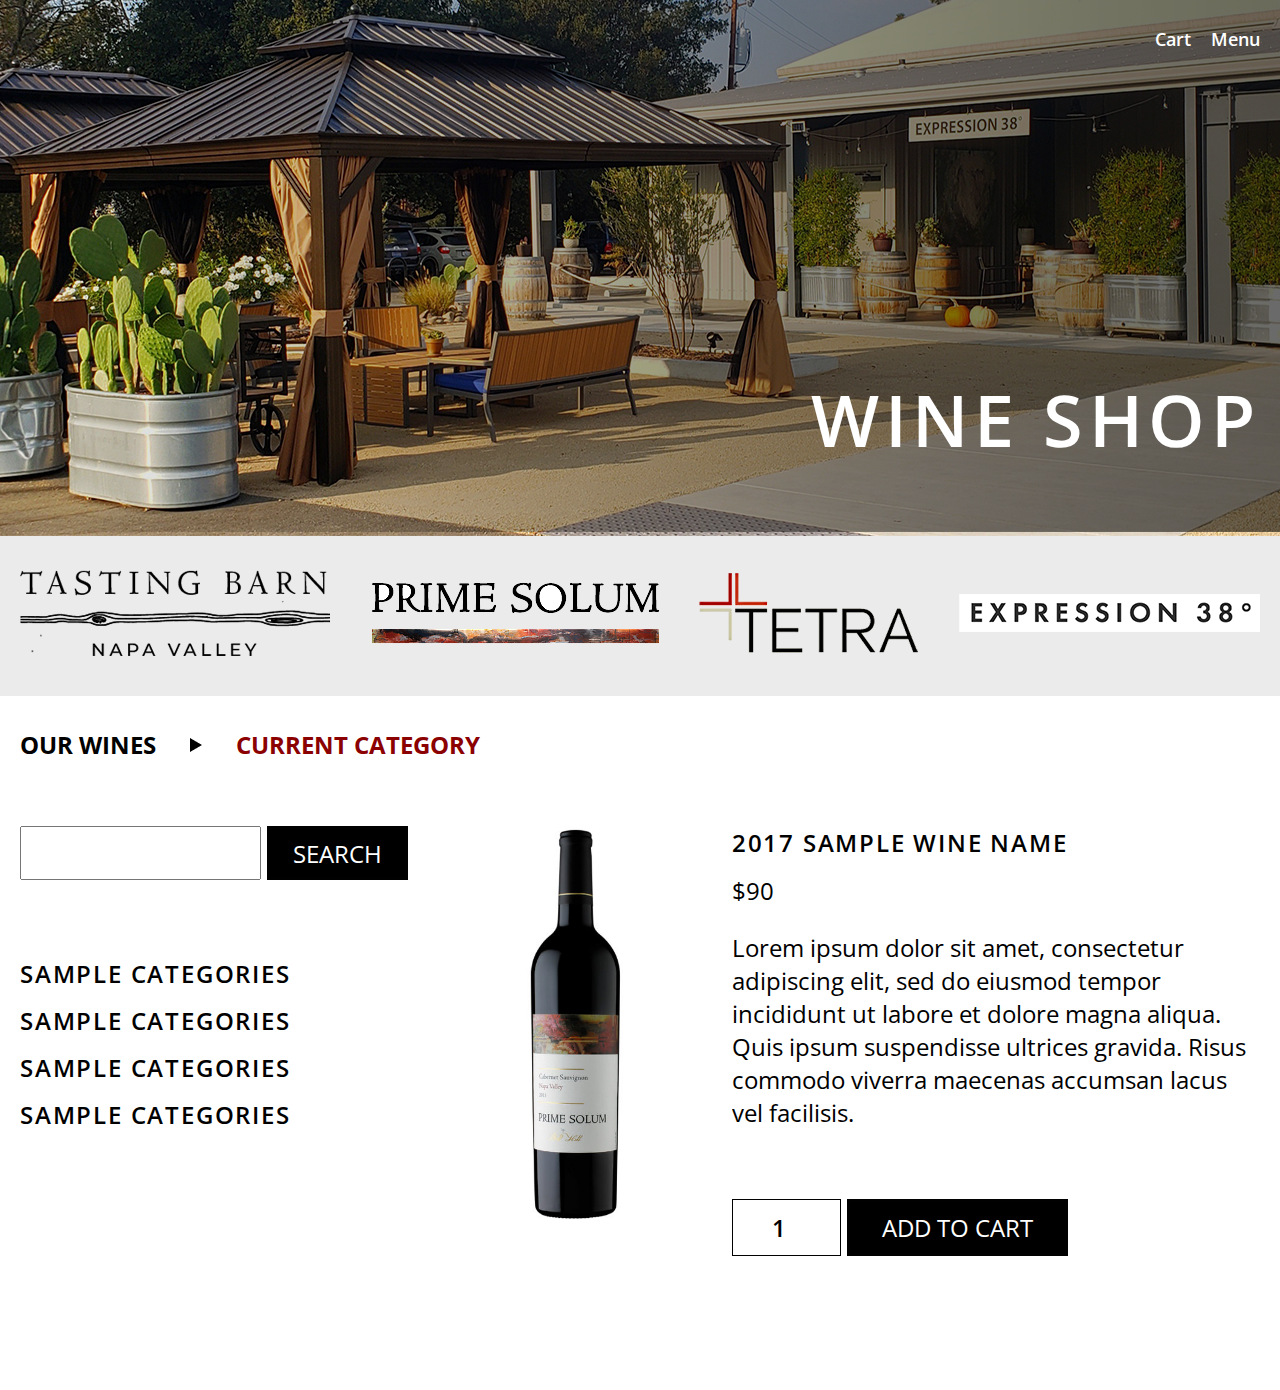
==== product.html @ 237402d1 "Add files via upload" ====
<!DOCTYPE html>
<html lang="en">
<head>
    <meta charset="UTF-8">
    <meta name="viewport" content="width=device-width, initial-scale=1.0">
    <link rel="stylesheet" href="css/normalize.css">
    <link rel="stylesheet" href="css/style.css">
    <link rel="preconnect" href="https://fonts.gstatic.com">
    <link href="https://fonts.googleapis.com/css2?family=Open+Sans:wght@400;600;700&display=swap" rel="stylesheet">
    <title>Wine Shop</title>
</head>
<body>
<div class="wrapper">
    <header class="header">
        <div class="container">
            <div class="header-wrapper">
                <nav id="header-nav">
                    <ul class="header-nav_menu">
                        <li class="header-nav_item">
                            <a class="header-nav_link" href="#!">Cart</a>
                            <div><img src="img/shopping-cart.svg" alt=""></div>
                        </li>
                        <li class="header-nav_item">
                            <a class="header-nav_link" href="#!">Menu</a>
                            <div><img src="img/burger.svg" alt=""></div>
                            <ul class="header-dropdown">
                                <li class="header-dropdown_item"><a class="header-dropdown_link" href="index.html">Storefront</a></li>
                                <li class="header-dropdown_item">Wines:</li>
                                <li class="header-dropdown_item"><a class="header-dropdown_link" href="#!">Prime Solum</a></li>
                                <li class="header-dropdown_item"><a class="header-dropdown_link" href="#!">Tasting Barn</a></li>
                                <li class="header-dropdown_item"><a class="header-dropdown_link" href="#!">Tetra</a></li>
                                <li class="header-dropdown_item"><a class="header-dropdown_link" href="#!">Expression 38°</a></li>
                                <li class="header-dropdown_item">Return to:</li>
                                <li class="header-dropdown_item"><a class="header-dropdown_link" href="https://primesolum.com">Prime Solum</a></li>
                                <li class="header-dropdown_item"><a class="header-dropdown_link" href="https://tastingbarnnapa.com">Tasting Barn</a></li>
                                <li class="header-dropdown_item"><a class="header-dropdown_link" href="https://tetrawines.com">Tetra</a></li>
                                <li class="header-dropdown_item"><a class="header-dropdown_link" href="https://expressionwine.com">Expression 38°</a></li>
                            </ul>
                        </li>
                    </ul>
                </nav>
            </div>
        </div>
    </header>
    <main>
        <div class="masthead">
            <div class="container">
                <h1 class="masthead-title">Wine shop</h1>
            </div>
        </div>
        <div class="category-navigation">
            <div class="container">
                <div class="category-navigation_wrapper">
                    <a href="#!"><img class="category-img-1" src="img/category-1.png" alt="Tasting Barn"></a>
                    <a href="#!"><img class="category-img-2" src="img/category-2.png" alt="Prime Solum"></a>
                    <a href="#!"><img class="category-img-3" src="img/category-3.png" alt="Tetra"></a>
                    <a href="#!"><img class="category-img-4" src="img/category-4.png" alt="Expression 38"></a>
                </div>
                <div class="category-navigation_mobile">
                    <div class="wine-menu">Wine Menu</div>
                    <div class="wine-menu_dropdown">
                        <div class="search">
                            <form class="search-form" action="#!" method="GET">
                                <input class="search-field" type="text" name="search-value">
                                <input class="search-btn btn-black" type="submit" value="search">
                            </form>
                        </div>
                        <nav>
                            <ul class="categories">
                                <li class="categories_item">
                                    <a class="categories_link" href="#!">Sample categories</a>
                                </li>
                                <li class="categories_item">
                                    <a class="categories_link" href="#!">Sample categories</a>
                                </li>
                                <li class="categories_item">
                                    <a class="categories_link" href="#!">Sample categories</a>
                                </li>
                                <li class="categories_item">
                                    <a class="categories_link" href="#!">Sample categories</a>
                                </li>
                            </ul>
                        </nav>
                    </div>
                </div>
            </div>
        </div>
        <div class="product">
            <div class="bread-crumbs_mobile">
                <a class="bread-crumbs_link" href="index.html">our wines</a>
                <img src="img/arrow-icon-2.png" alt="">
                <a class="bread-crumbs_link current" href="#!">current category</a>
            </div>
            <div class="container">
                <div class="products-wrapper">
                    <aside class="sidebar">
                        <div class="bread-crumbs">
                            <a class="bread-crumbs_link" href="index.html">our wines</a>
                            <img src="img/arrow-icon-2.png" alt="">
                            <a class="bread-crumbs_link current" href="#!">current category</a>
                        </div>
                        <div class="search">
                            <form class="search-form" action="#!" method="GET">
                                <input class="search-field" type="text" name="search-value">
                                <input class="search-btn btn-black" type="submit" value="search">
                            </form>
                        </div>
                        <nav>
                            <ul class="categories">
                                <li class="categories_item">
                                    <a class="categories_link" href="#!">Sample categories</a>
                                </li>
                                <li class="categories_item">
                                    <a class="categories_link" href="#!">Sample categories</a>
                                </li>
                                <li class="categories_item">
                                    <a class="categories_link" href="#!">Sample categories</a>
                                </li>
                                <li class="categories_item">
                                    <a class="categories_link" href="#!">Sample categories</a>
                                </li>
                            </ul>
                        </nav>
                    </aside>
                    <div class="product-card">
                        <div class="product-card_current">
                            <div class="product-img">
                                <img src="img/product-img-1.png" alt="Product image">
                            </div>
                            <div class="product-wrapper">
                                <div class="product-name current-name">2017 Sample wine name</div>
                                <div class="product-price current-price">$90</div>
                                <div class="product-description">Lorem ipsum dolor sit amet, consectetur adipiscing
                                    elit,
                                    sed do eiusmod tempor incididunt ut labore et dolore magna aliqua. Quis ipsum
                                    suspendisse ultrices gravida. Risus commodo viverra maecenas accumsan lacus vel
                                    facilisis.
                                </div>
                                <div class="product-amount current-amount">
                                    <input type="number" value="1" min="1" max="99" name="product-amount">
                                    <input class="add-to-cart-btn btn-black" type="button" value="add to cart">
                                </div>
                            </div>
                        </div>
                    </div>
                </div>
            </div>
        </div>
    </main>
    <footer class="footer">
    </footer>
</div>
<script src="js/main.js"></script>
</body>
</html>
---- css/style.css ----
html {
    box-sizing: border-box;
}

*, *::before, *::after {
    box-sizing: inherit;
}

h1, h2, h3, h4, h5, h6 {
    margin: 0;
}

body {
    font-family: 'Open Sans', sans-serif;
    font-size: 24px;
    font-weight: 600;
    font-style: normal;
    line-height: normal;
    letter-spacing: normal;
    color: #000;
}

img {
    max-width: 100%;
    height: auto;
}

.wrapper {
    max-width: 1920px;
    margin: 0 auto;
    overflow: hidden;
}

.container {
    max-width: 1710px;
    margin: 0 auto;
    padding: 0 20px;
}

/*Main page styles*/

.header {
    position: absolute;
    width: 100%;
    top: 0;
    left: 0;
    padding-top: 20px;
}

.header-wrapper {
    display: flex;
    justify-content: flex-end;
}

.header-nav_menu {
    margin: 0;
    padding: 0;
    list-style: none;
    display: flex;
}

.header-nav_link {
    font-size: 18px;
    color: #fff;
    text-decoration: none;
}

.header-nav_item:first-child {
    margin-right: 20px;
}

.header-nav_item div {
    width: 35px;
}

.header-dropdown {
    display: none;
}

.masthead {
    width: 100%;
    height: 536px;
    background: url(../img/intro.png) center no-repeat;
    background-size: cover;
    padding-top: 370px;
}

.masthead-title {
    font-family: 'Open Sans', sans-serif;
    font-size: 72px;
    font-weight: 600;
    font-style: normal;
    line-height: normal;
    letter-spacing: 5.4px;
    text-align: right;
    text-transform: uppercase;
    color: #fff;
}

.category-navigation {
    width: 100%;
    height: 160px;
    background-color: #ebebeb;
    padding-top: 34px;
}

.category-navigation_wrapper {
    width: 100%;
    height: 100%;
    display: flex;
    justify-content: space-between;
    align-items: center;
}

.category-img-1 {
    height: 86px;
}

.category-img-2 {
    height: 62px;
}

.category-img-3 {
    height: 80px;
}

.category-img-4 {
    height: 38px;
}

.category-navigation_mobile {
    display: none;
}

.products {
    width: 100%;
    padding-top: 70px;
    padding-bottom: 100px;
}

.products-wrapper {
    width: 100%;
    display: flex;
}

.sidebar {
    width: 400px;
    flex-shrink: 0;
}

.categories {
    margin: 0;
    padding: 0;
    list-style: none;
}

.categories_item {
    padding: 7px 0;
}

.categories_link {
    font-family: 'Open Sans', sans-serif;
    font-size: 24px;
    font-weight: 600;
    font-style: normal;
    line-height: normal;
    letter-spacing: 1.8px;
    text-transform: uppercase;
    color: #000;
    text-decoration: none;
}

.categories_link:hover {
    opacity: .7;
}

.search {
    margin-bottom: 70px;
}

.search-field {
    width: 241px;
    height: 54px;
}

.btn-black {
    font-family: 'Open Sans', sans-serif;
    font-size: 24px;
    font-weight: 400;
    font-style: normal;
    line-height: normal;
    letter-spacing: normal;
    text-transform: uppercase;
    color: #fff;
    background-color: #000;
    border: 3px solid #010101;
    cursor: pointer;
}

.search-btn {
    width: 141px;
    height: 54px;
}

.product-cards {
    display: grid;
    grid-template-columns: repeat(3, minmax(0, 1fr));
    grid-row-gap: 50px;
}

.product-img {
    margin-bottom: 64px;
    position: relative;
}

.product-img_wrapper {
    position: absolute;
    width: 100%;
    height: 100%;
    top: 0;
    left: 0;
    background-color: #000;
    opacity: 0.58;
    display: none;
    flex-direction: column;
    align-items: center;
    justify-content: center;
}

.product-img_link {
    position: absolute;
    top: 45%;
    left: 50%;
    transform: translateX(-50%);
    width: 232px;
    height: 63px;
    border: 3px solid #fff;
    background-color: #fff;
    display: none;
    flex-direction: column;
    justify-content: center;
    align-items: center;
}

.product-img_link a {
    font-family: 'Open Sans', sans-serif;
    font-size: 24px;
    font-weight: 600;
    font-style: normal;
    line-height: normal;
    letter-spacing: normal;
    text-transform: uppercase;
    text-decoration: none;
    color: #000;
}

.product-img:hover .product-img_wrapper,
.product-img:hover .product-img_link {
    display: flex;
}

.product-name {
    text-align: center;
    margin-bottom: 15px;
}

.product-price {
    font-size: 30px;
    font-weight: 400;
    text-align: center;
    margin-bottom: 24px;
}

.product-name_link {
    font-family: 'Open Sans', sans-serif;
    font-size: 24px;
    font-weight: 600;
    font-style: normal;
    line-height: normal;
    letter-spacing: 1.8px;
    text-transform: uppercase;
    color: #000;
    text-decoration: none;
}

.product-name_link:hover {
    opacity: .7;
}

.product-amount {
    text-align: center;
}

.product-amount input:first-child {
    width: 109px;
    height: 57px;
    font-family: 'Open Sans', sans-serif;
    font-size: 24px;
    font-weight: 600;
    font-style: normal;
    line-height: normal;
    letter-spacing: normal;
    text-align: center;
    color: #000;
    border: 1px solid #010101;
}

.add-to-cart-btn {
    width: 221px;
    height: 57px;
}


/*Media queries*/

@media screen and (max-width: 1520px) {

    .product-cards {
        grid-template-columns: repeat(2, minmax(0, 1fr));
    }

}

@media screen and (max-width: 1160px) {

    .product-cards {
        grid-template-columns: repeat(1, minmax(0, 1fr));
    }

}

@media screen and (max-width: 980px) {

    input::-webkit-inner-spin-button {
        appearance: none;
    }

    .masthead-title {
        font-size: 7vw;
    }

    .products-wrapper {
        flex-direction: column;
    }

    .product-img {
        text-align: center;
    }

    .category-navigation {
        padding-top: 49px;
        position: relative;
    }

    .category-navigation_wrapper {
        display: none;
    }

    .sidebar {
        display: none;
    }

    .category-navigation_mobile {
        display: block;
    }

    .wine-menu_dropdown {
        background-color: #ebebeb;
        position: absolute;
        width: 100%;
        height: 0;
        top: 120px;
        left: 0;
        z-index: 500;
        padding-bottom: 49px;
        opacity: 0;
        visibility: hidden;
        transition: all .3s linear;
    }

    .wine-menu_dropdown.active {
        height: 311px;
        opacity: 1;
        visibility: visible;
    }

    .wine-menu {
        width: 250px;
        font-family: 'Open Sans', sans-serif;
        font-size: 36px;
        font-weight: 600;
        font-style: normal;
        line-height: normal;
        letter-spacing: normal;
        text-align: left;
        color: #000;
        text-transform: uppercase;
        cursor: pointer;
        margin: 0 auto;
        background: url(../img/arrow-icon.png) center right no-repeat;
    }

    .search {
        text-align: center;
        margin-bottom: 20px;
    }

    .categories {
        text-align: center;
    }

}

@media screen and (max-width: 480px) {

    .wine-menu {
        width: 215px;
        font-size: 30px;
    }

    .search-form {
        max-width: 330px;
        margin: 0 auto;
        display: flex;
        justify-content: space-between;
    }

    .search-field {
        width: 200px;
        height: 40px;
    }

    .search-btn {
        width: 120px;
        height: 40px;
        font-size: 19px;
    }

    .categories_link {
        font-size: 20px;
    }

    .product-name_link {
        font-size: 20px;
    }

    .product-price {
        font-size: 24px;
    }

    .product-amount {
        max-width: 260px;
        margin: 0 auto;
        display: flex;
        justify-content: space-between;
    }

    .product-amount input:first-child {
        width: 70px;
        height: 40px;
        font-size: 20px;
    }

    .add-to-cart-btn {
        width: 180px;
        height: 40px;
        font-size: 19px;
    }

}


/*Category page styles*/

.product {
    width: 100%;
    padding-top: 130px;
    padding-bottom: 100px;
    position: relative;
}

.sidebar {
    position: relative;
}

.bread-crumbs_mobile {
    display: none;
}

.bread-crumbs {
    position: absolute;
    width: 115%;
    top: -98px;
    left: 0;
    display: flex;
    justify-content: space-between;
    align-items: center;
}

.bread-crumbs img {
    height: 14px;
}

.bread-crumbs_link {
    font-family: 'Open Sans', sans-serif;
    font-size: 24px;
    font-weight: 700;
    font-style: normal;
    line-height: normal;
    letter-spacing: normal;
    color: #000;
    text-transform: uppercase;
    text-decoration: none;
}

.bread-crumbs_link.current {
    color: darkred;
}

.product-card_current {
    display: flex;
}

.product-wrapper {
    max-width: 646px;
    flex-shrink: 2;
}

.current-name {
    font-family: 'Open Sans', sans-serif;
    font-size: 24px;
    font-weight: 600;
    font-style: normal;
    line-height: normal;
    letter-spacing: 1.8px;
    text-transform: uppercase;
    color: #000;
    text-align: left;
}

.current-price {
    text-align: left;
    font-size: 24px;
}

.product-description {
    font-weight: 400;
    margin-bottom: 70px;
}

.current-amount {
    text-align: left;
}

/*Media queries*/

@media screen and (max-width: 980px) {

    .bread-crumbs_mobile {
        display: flex;
        position: absolute;
        width: 460px;
        top: 40px;
        left: 40px;
        justify-content: space-between;
        align-items: center;
    }

    .product-card_current {
        flex-direction: column;
    }

    .product-wrapper {
        max-width: 100%;
        padding: 0 25px;
    }

    .current-amount {
        justify-content: flex-start;
        max-width: 100%;
    }

    .current-amount input:first-child {
        margin-right: 10px;
    }

}

@media screen and (max-width: 540px) {
    .bread-crumbs_mobile {
        width: 430px;
    }
}

@media screen and (max-width: 480px) {

    .bread-crumbs_mobile {
        width: 340px;
        left: 20px;
    }

    .bread-crumbs_link {
        font-size: 18px;
    }
}
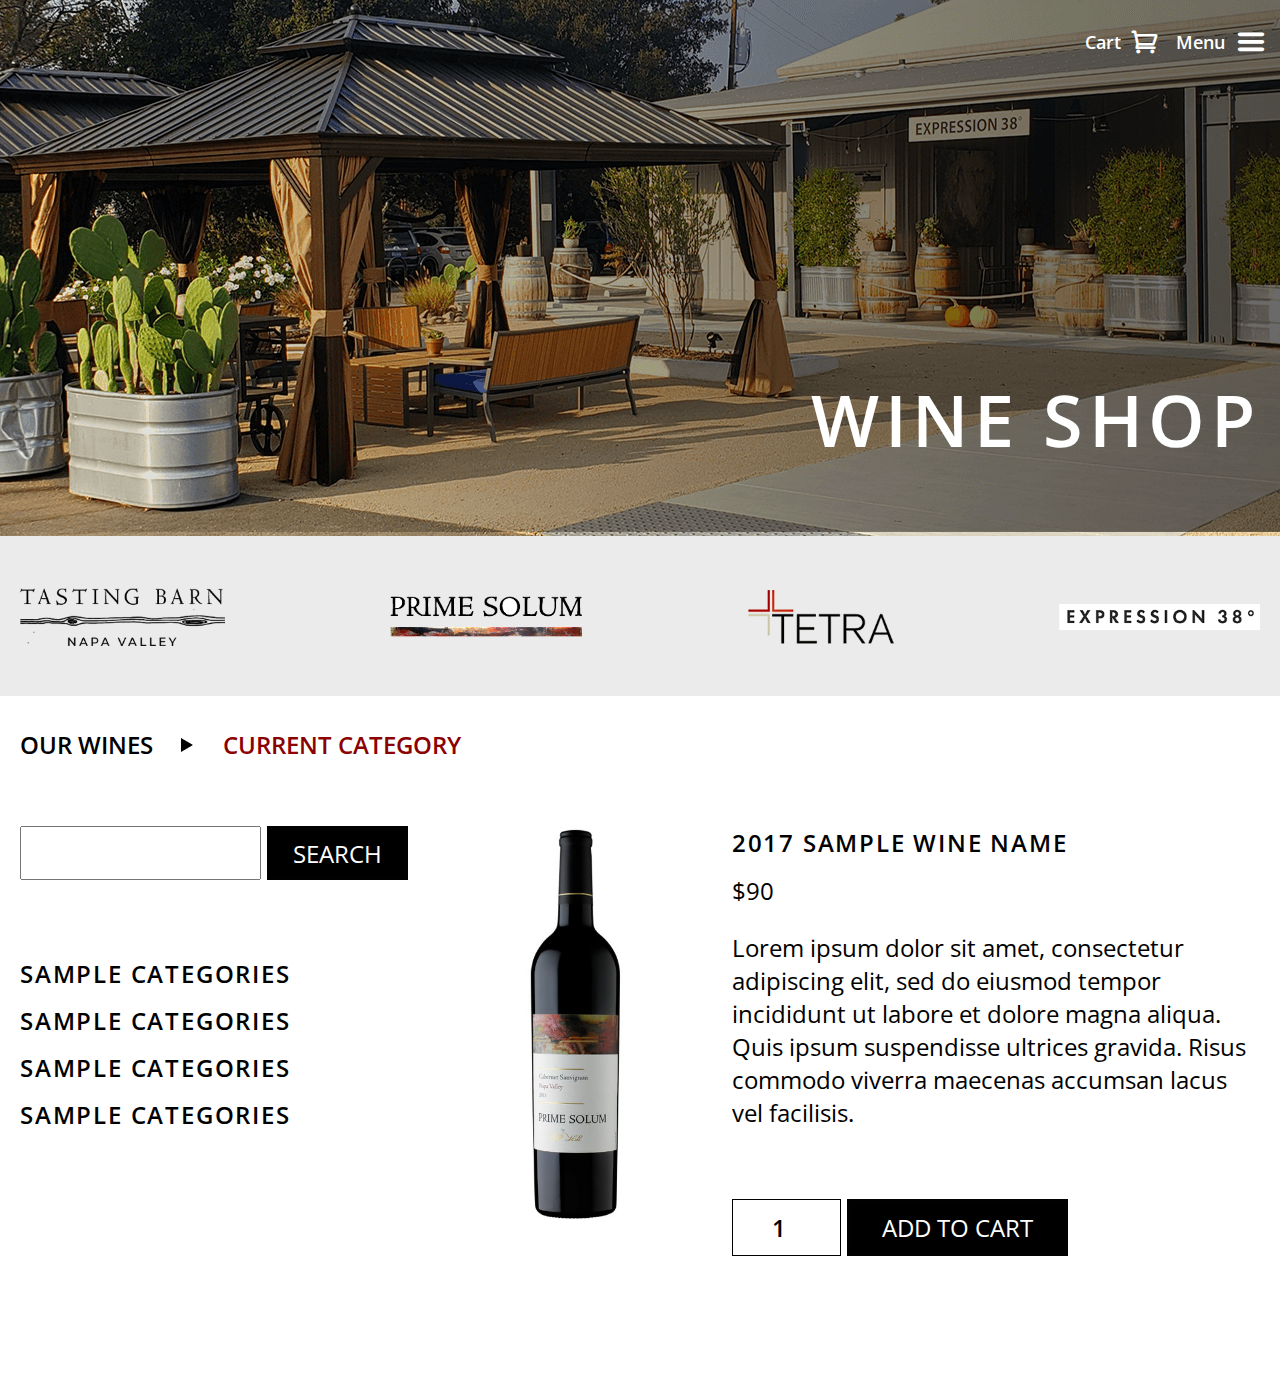
==== commit c1589c20: "Add files via upload" ====
--- a/product.html
+++ b/product.html
@@ -18,11 +18,11 @@
                     <ul class="header-nav_menu">
                         <li class="header-nav_item">
                             <a class="header-nav_link" href="#!">Cart</a>
-                            <div><img src="img/shopping-cart.svg" alt=""></div>
+                            <div class="shopping-cart"></div>
                         </li>
                         <li class="header-nav_item">
                             <a class="header-nav_link" href="#!">Menu</a>
-                            <div><img src="img/burger.svg" alt=""></div>
+                            <div class="burger-menu"></div>
                             <ul class="header-dropdown">
                                 <li class="header-dropdown_item"><a class="header-dropdown_link" href="index.html">Storefront</a></li>
                                 <li class="header-dropdown_item">Wines:</li>
@@ -86,19 +86,29 @@
             </div>
         </div>
         <div class="product">
-            <div class="bread-crumbs_mobile">
-                <a class="bread-crumbs_link" href="index.html">our wines</a>
-                <img src="img/arrow-icon-2.png" alt="">
-                <a class="bread-crumbs_link current" href="#!">current category</a>
-            </div>
+            <nav class="breadcrumbs-mobile">
+                <ul class="breadcrumbs-list">
+                    <li>
+                        <a class="breadcrumbs-link" href="index.html">our wines</a>
+                    </li>
+                    <li>
+                        <span class="breadcrumbs-item">current category</span>
+                    </li>
+                </ul>
+            </nav>
             <div class="container">
                 <div class="products-wrapper">
                     <aside class="sidebar">
-                        <div class="bread-crumbs">
-                            <a class="bread-crumbs_link" href="index.html">our wines</a>
-                            <img src="img/arrow-icon-2.png" alt="">
-                            <a class="bread-crumbs_link current" href="#!">current category</a>
-                        </div>
+                        <nav class="breadcrumbs">
+                            <ul class="breadcrumbs-list">
+                                <li>
+                                    <a class="breadcrumbs-link" href="index.html">our wines</a>
+                                </li>
+                                <li>
+                                    <span class="breadcrumbs-item">current category</span>
+                                </li>
+                            </ul>
+                        </nav>
                         <div class="search">
                             <form class="search-form" action="#!" method="GET">
                                 <input class="search-field" type="text" name="search-value">
--- a/css/style.css
+++ b/css/style.css
@@ -9,6 +9,18 @@
 h1, h2, h3, h4, h5, h6 {
     margin: 0;
 }
+
+@font-face {
+    font-family: ETmodules;
+    src: url(../fonts/modules.eot);
+    src: url(../fonts/modules.eot?#iefix) format("embedded-opentype"),
+    url(../fonts/modules.ttf) format("truetype"),
+    url(../fonts/modules.woff) format("woff"),
+    url(../fonts/modules.svg#ETmodules) format("svg");
+    font-weight: 400;
+    font-style: normal
+}
+
 
 body {
     font-family: 'Open Sans', sans-serif;
@@ -44,7 +56,7 @@
     width: 100%;
     top: 0;
     left: 0;
-    padding-top: 20px;
+    padding-top: 30px;
 }
 
 .header-wrapper {
@@ -63,6 +75,50 @@
     font-size: 18px;
     color: #fff;
     text-decoration: none;
+    transition: all .2s linear;
+}
+
+.header-nav_link:hover {
+    opacity: .7;
+}
+
+.shopping-cart,
+.burger-menu {
+    position: relative;
+}
+
+.shopping-cart::after {
+    position: absolute;
+    content: "\e015";
+    font-size: 25px;
+    right: -1px;
+    top: 0;
+    font-family: 'EtModules' !important;
+    transform: initial !important;
+    color: #fff;
+    cursor: pointer;
+}
+
+.burger-menu::after {
+    position: absolute;
+    content: "\61";
+    font-size: 40px;
+    right: -11px;
+    top: -7px;
+    font-family: 'EtModules' !important;
+    transform: initial !important;
+    color: #fff;
+    cursor: pointer;
+}
+
+.header-nav_item {
+    display: flex;
+    position: relative;
+}
+
+.header-nav_item:hover .burger-menu::after,
+.header-nav_item:hover .shopping-cart::after {
+    opacity: .7;
 }
 
 .header-nav_item:first-child {
@@ -74,7 +130,44 @@
 }
 
 .header-dropdown {
-    display: none;
+    padding: 20px 0 25px 35px;
+    list-style: none;
+    position: absolute;
+    width: 200px;
+    top: 30px;
+    left: -100px;
+    background-color: #ebebeb;
+    opacity: 0;
+    visibility: hidden;
+    transition: all .3s linear;
+}
+
+.header-nav_item:last-child:hover .header-dropdown {
+    opacity: 1;
+    visibility: visible;
+}
+
+.header-dropdown_item {
+    font-size: 20px;
+}
+
+.header-dropdown_item:nth-child(2) {
+    margin: 5px 0;
+}
+
+.header-dropdown_item:nth-child(7) {
+    margin: 5px 0;
+}
+
+.header-dropdown_link {
+    font-size: 18px;
+    text-decoration: none;
+    color: #000;
+    transition: all .2s linear;
+}
+
+.header-dropdown_link:hover {
+    opacity: .7;
 }
 
 .masthead {
@@ -113,19 +206,23 @@
 }
 
 .category-img-1 {
-    height: 86px;
+    width: 16vw;
+    height: 4.5vw;
 }
 
 .category-img-2 {
-    height: 62px;
+    width: 15vw;
+    height: 3.2vw;
 }
 
 .category-img-3 {
-    height: 80px;
+    width: 11.4vw;
+    height: 4.2vw;
 }
 
 .category-img-4 {
-    height: 38px;
+    width: 15.7vw;
+    height: 2vw;
 }
 
 .category-navigation_mobile {
@@ -317,6 +414,14 @@
 
     .product-cards {
         grid-template-columns: repeat(2, minmax(0, 1fr));
+    }
+
+}
+
+@media screen and (max-width: 1400px) {
+
+    .category-navigation {
+        padding-top: 52px;
     }
 
 }
@@ -483,28 +588,43 @@
     position: relative;
 }
 
-.bread-crumbs_mobile {
+.breadcrumbs-mobile {
     display: none;
 }
 
-.bread-crumbs {
+.breadcrumbs {
     position: absolute;
-    width: 115%;
     top: -98px;
     left: 0;
+    width: 300%;
+    max-width: 400%;
+}
+
+.breadcrumbs-list {
+    width: 100%;
     display: flex;
-    justify-content: space-between;
     align-items: center;
-}
-
-.bread-crumbs img {
-    height: 14px;
-}
-
-.bread-crumbs_link {
-    font-family: 'Open Sans', sans-serif;
-    font-size: 24px;
-    font-weight: 700;
+    margin: 0;
+    padding: 0;
+    list-style: none;
+}
+
+.breadcrumbs-list li {
+    padding: 0 40px 0 0;
+    margin: 0 30px 0 0;
+    background: url(../img/arrow-icon-2.png) center right no-repeat;
+}
+
+.breadcrumbs-list li:last-child {
+    padding: 0;
+    margin: 0;
+    background: none;
+}
+
+.breadcrumbs-link {
+    font-family: 'Open Sans', sans-serif;
+    font-size: 24px;
+    font-weight: 600;
     font-style: normal;
     line-height: normal;
     letter-spacing: normal;
@@ -513,8 +633,16 @@
     text-decoration: none;
 }
 
-.bread-crumbs_link.current {
+.breadcrumbs-item {
+    font-family: 'Open Sans', sans-serif;
+    font-size: 24px;
+    font-weight: 600;
+    font-style: normal;
+    line-height: normal;
+    letter-spacing: normal;
     color: darkred;
+    text-transform: uppercase;
+    text-decoration: none;
 }
 
 .product-card_current {
@@ -556,14 +684,22 @@
 
 @media screen and (max-width: 980px) {
 
-    .bread-crumbs_mobile {
-        display: flex;
+    .product-img:hover .product-img_wrapper,
+    .product-img:hover .product-img_link {
+        display: none;
+    }
+
+    .breadcrumbs-mobile {
+        display: block;
         position: absolute;
-        width: 460px;
+        width: 100%;
         top: 40px;
         left: 40px;
-        justify-content: space-between;
-        align-items: center;
+        overflow: auto;
+    }
+
+    .breadcrumbs-list {
+        white-space: nowrap;
     }
 
     .product-card_current {
@@ -586,20 +722,8 @@
 
 }
 
-@media screen and (max-width: 540px) {
-    .bread-crumbs_mobile {
-        width: 430px;
-    }
-}
 
 @media screen and (max-width: 480px) {
 
-    .bread-crumbs_mobile {
-        width: 340px;
-        left: 20px;
-    }
-
-    .bread-crumbs_link {
-        font-size: 18px;
-    }
+
 }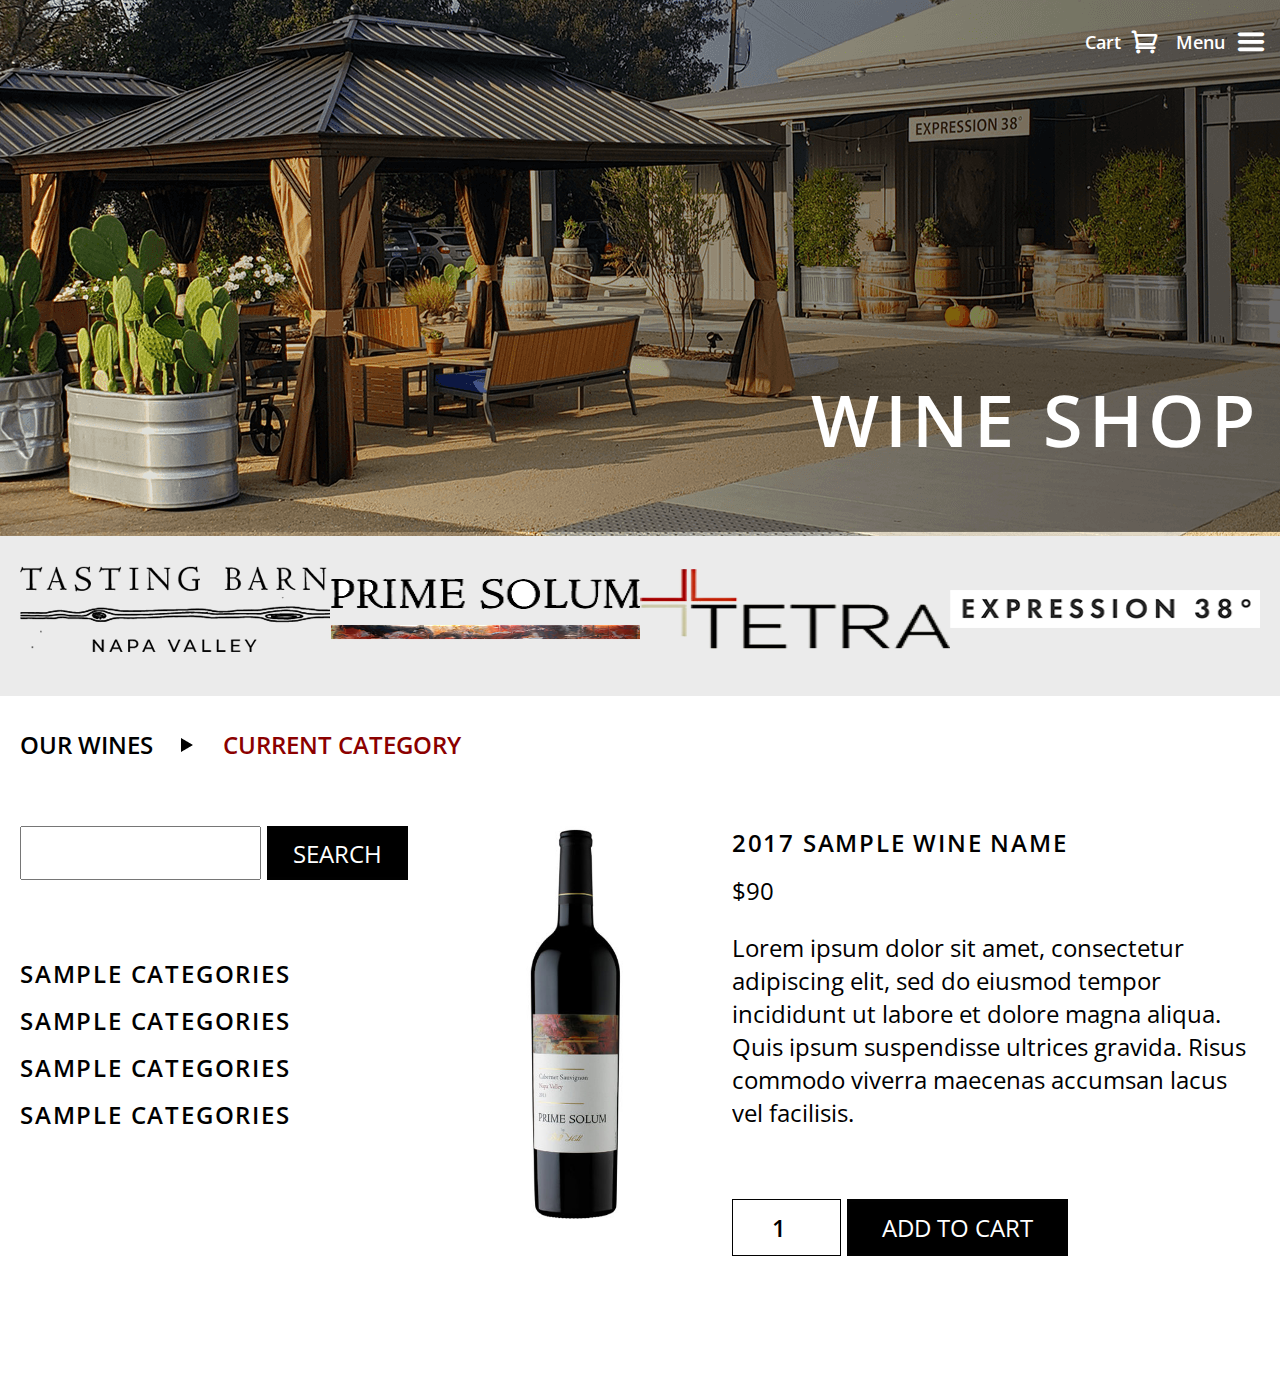
==== commit d01f7566: "Add files via upload" ====
--- a/product.html
+++ b/product.html
@@ -20,7 +20,7 @@
                             <a class="header-nav_link" href="#!">Cart</a>
                             <div class="shopping-cart"></div>
                         </li>
-                        <li class="header-nav_item">
+                        <li class="header-nav_item" id="burger-open">
                             <a class="header-nav_link" href="#!">Menu</a>
                             <div class="burger-menu"></div>
                             <ul class="header-dropdown">
@@ -51,10 +51,10 @@
         <div class="category-navigation">
             <div class="container">
                 <div class="category-navigation_wrapper">
-                    <a href="#!"><img class="category-img-1" src="img/category-1.png" alt="Tasting Barn"></a>
-                    <a href="#!"><img class="category-img-2" src="img/category-2.png" alt="Prime Solum"></a>
-                    <a href="#!"><img class="category-img-3" src="img/category-3.png" alt="Tetra"></a>
-                    <a href="#!"><img class="category-img-4" src="img/category-4.png" alt="Expression 38"></a>
+                    <a class="category-navigation_link" href="#!"><img class="category-img-1 category-img" src="img/category-1.png" alt="Tasting Barn"></a>
+                    <a class="category-navigation_link" href="#!"><img class="category-img-2 category-img" src="img/category-2.png" alt="Prime Solum"></a>
+                    <a class="category-navigation_link" href="#!"><img class="category-img-3 category-img" src="img/category-3.png" alt="Tetra"></a>
+                    <a class="category-navigation_link" href="#!"><img class="category-img-4 category-img" src="img/category-4.png" alt="Expression 38"></a>
                 </div>
                 <div class="category-navigation_mobile">
                     <div class="wine-menu">Wine Menu</div>
--- a/css/style.css
+++ b/css/style.css
@@ -142,9 +142,11 @@
     transition: all .3s linear;
 }
 
-.header-nav_item:last-child:hover .header-dropdown {
-    opacity: 1;
-    visibility: visible;
+@media not all and (pointer: coarse) {
+    #burger-open:hover .header-dropdown {
+        opacity: 1;
+        visibility: visible;
+    }
 }
 
 .header-dropdown_item {
@@ -194,35 +196,40 @@
     width: 100%;
     height: 160px;
     background-color: #ebebeb;
-    padding-top: 34px;
+    padding-top: 30px;
 }
 
 .category-navigation_wrapper {
     width: 100%;
     height: 100%;
     display: flex;
-    justify-content: space-between;
     align-items: center;
 }
 
-.category-img-1 {
-    width: 16vw;
-    height: 4.5vw;
-}
-
-.category-img-2 {
-    width: 15vw;
-    height: 3.2vw;
-}
-
-.category-img-3 {
-    width: 11.4vw;
-    height: 4.2vw;
-}
-
-.category-img-4 {
-    width: 15.7vw;
-    height: 2vw;
+.category-navigation_link {
+    display: inline-flex;
+    width: 25%;
+}
+
+.category-img {
+    width: 100%;
+    height: 100%;
+}
+
+.category-navigation_link:nth-child(1) {
+    height: 86px;
+}
+
+.category-navigation_link:nth-child(2) {
+    height: 62px;
+}
+
+.category-navigation_link:nth-child(3) {
+    height: 80px;
+}
+
+.category-navigation_link:nth-child(4) {
+    height: 38px;
 }
 
 .category-navigation_mobile {
@@ -418,14 +425,6 @@
 
 }
 
-@media screen and (max-width: 1400px) {
-
-    .category-navigation {
-        padding-top: 52px;
-    }
-
-}
-
 @media screen and (max-width: 1160px) {
 
     .product-cards {
@@ -434,7 +433,13 @@
 
 }
 
+
 @media screen and (max-width: 980px) {
+
+    .header-dropdown.active {
+        opacity: 1;
+        visibility: visible;
+    }
 
     input::-webkit-inner-spin-button {
         appearance: none;
@@ -616,7 +621,6 @@
 }
 
 .breadcrumbs-list li:last-child {
-    padding: 0;
     margin: 0;
     background: none;
 }
@@ -702,6 +706,10 @@
         white-space: nowrap;
     }
 
+    .breadcrumbs-list li:last-child {
+        padding-right: 70px;
+    }
+
     .product-card_current {
         flex-direction: column;
     }
@@ -726,4 +734,5 @@
 @media screen and (max-width: 480px) {
 
 
+
 }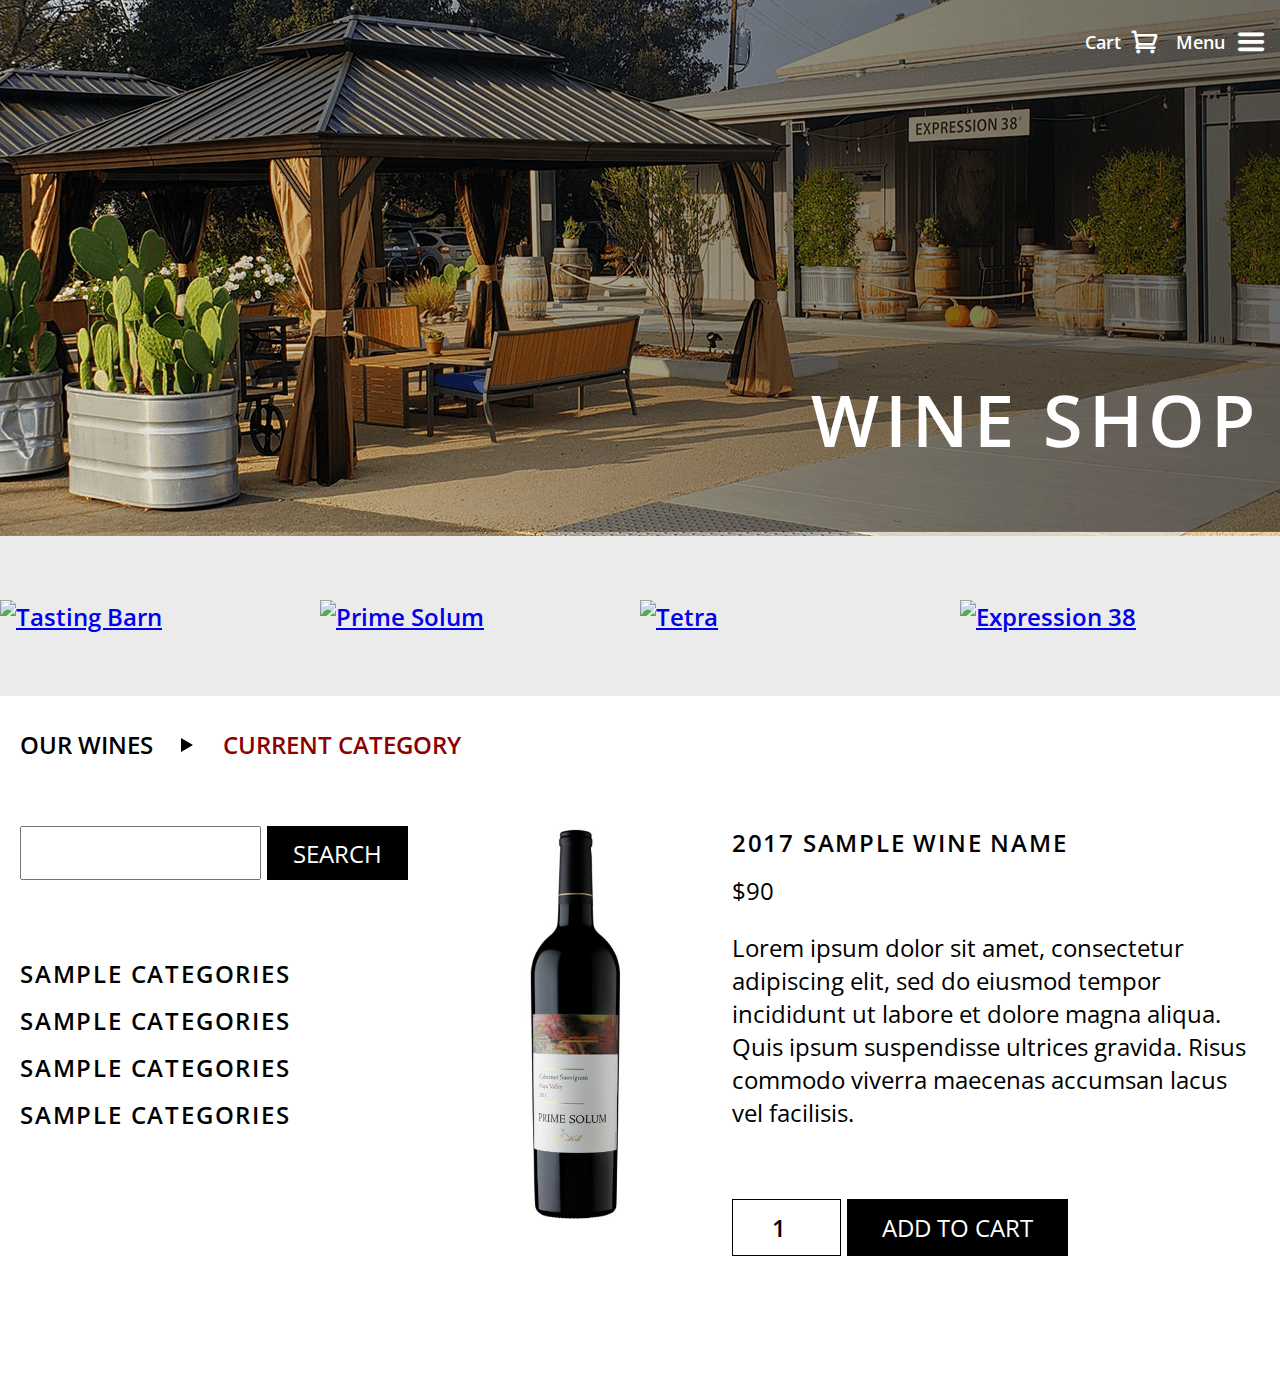
==== commit 0f8d975e: "Add files via upload" ====
--- a/product.html
+++ b/product.html
@@ -49,39 +49,42 @@
             </div>
         </div>
         <div class="category-navigation">
-            <div class="container">
-                <div class="category-navigation_wrapper">
-                    <a class="category-navigation_link" href="#!"><img class="category-img-1 category-img" src="img/category-1.png" alt="Tasting Barn"></a>
-                    <a class="category-navigation_link" href="#!"><img class="category-img-2 category-img" src="img/category-2.png" alt="Prime Solum"></a>
-                    <a class="category-navigation_link" href="#!"><img class="category-img-3 category-img" src="img/category-3.png" alt="Tetra"></a>
-                    <a class="category-navigation_link" href="#!"><img class="category-img-4 category-img" src="img/category-4.png" alt="Expression 38"></a>
-                </div>
-                <div class="category-navigation_mobile">
-                    <div class="wine-menu">Wine Menu</div>
-                    <div class="wine-menu_dropdown">
-                        <div class="search">
-                            <form class="search-form" action="#!" method="GET">
-                                <input class="search-field" type="text" name="search-value">
-                                <input class="search-btn btn-black" type="submit" value="search">
-                            </form>
-                        </div>
-                        <nav>
-                            <ul class="categories">
-                                <li class="categories_item">
-                                    <a class="categories_link" href="#!">Sample categories</a>
-                                </li>
-                                <li class="categories_item">
-                                    <a class="categories_link" href="#!">Sample categories</a>
-                                </li>
-                                <li class="categories_item">
-                                    <a class="categories_link" href="#!">Sample categories</a>
-                                </li>
-                                <li class="categories_item">
-                                    <a class="categories_link" href="#!">Sample categories</a>
-                                </li>
-                            </ul>
-                        </nav>
+            <div class="category-navigation_wrapper">
+                <a class="category-navigation_link" href="#!"><img class="category-img-1 category-img"
+                                                                   src="img/tasting-barn.png" alt="Tasting Barn"></a>
+                <a class="category-navigation_link" href="#!"><img class="category-img-2 category-img"
+                                                                   src="img/prime-solum.png" alt="Prime Solum"></a>
+                <a class="category-navigation_link" href="#!"><img class="category-img-3 category-img"
+                                                                   src="img/tetra.png" alt="Tetra"></a>
+                <a class="category-navigation_link" href="#!"><img class="category-img-4 category-img"
+                                                                   src="img/expression-wine.png"
+                                                                   alt="Expression 38"></a>
+            </div>
+            <div class="category-navigation_mobile">
+                <div class="wine-menu">Wine Menu</div>
+                <div class="wine-menu_dropdown">
+                    <div class="search">
+                        <form class="search-form" action="#!" method="GET">
+                            <input class="search-field" type="text" name="search-value">
+                            <input class="search-btn btn-black" type="submit" value="search">
+                        </form>
                     </div>
+                    <nav>
+                        <ul class="categories">
+                            <li class="categories_item">
+                                <a class="categories_link" href="#!">Sample categories</a>
+                            </li>
+                            <li class="categories_item">
+                                <a class="categories_link" href="#!">Sample categories</a>
+                            </li>
+                            <li class="categories_item">
+                                <a class="categories_link" href="#!">Sample categories</a>
+                            </li>
+                            <li class="categories_item">
+                                <a class="categories_link" href="#!">Sample categories</a>
+                            </li>
+                        </ul>
+                    </nav>
                 </div>
             </div>
         </div>
--- a/css/style.css
+++ b/css/style.css
@@ -196,7 +196,6 @@
     width: 100%;
     height: 160px;
     background-color: #ebebeb;
-    padding-top: 30px;
 }
 
 .category-navigation_wrapper {
@@ -214,22 +213,6 @@
 .category-img {
     width: 100%;
     height: 100%;
-}
-
-.category-navigation_link:nth-child(1) {
-    height: 86px;
-}
-
-.category-navigation_link:nth-child(2) {
-    height: 62px;
-}
-
-.category-navigation_link:nth-child(3) {
-    height: 80px;
-}
-
-.category-navigation_link:nth-child(4) {
-    height: 38px;
 }
 
 .category-navigation_mobile {
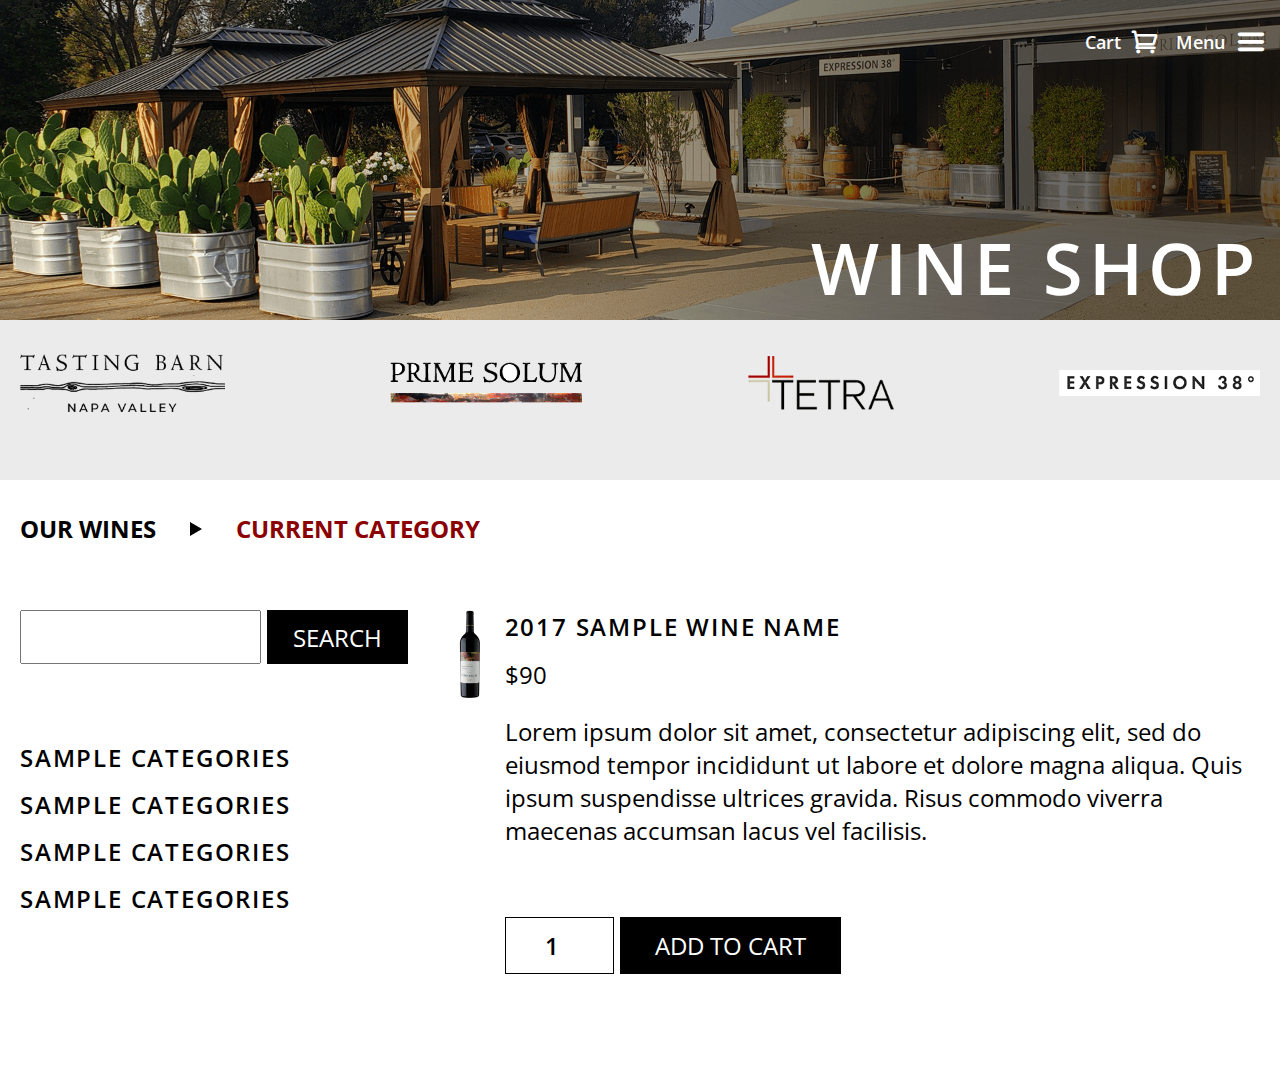
==== commit 357574c7: "Add files via upload" ====
--- a/product.html
+++ b/product.html
@@ -11,36 +11,36 @@
 </head>
 <body>
 <div class="wrapper">
-    <header class="header">
-        <div class="container">
-            <div class="header-wrapper">
-                <nav id="header-nav">
-                    <ul class="header-nav_menu">
-                        <li class="header-nav_item">
-                            <a class="header-nav_link" href="#!">Cart</a>
-                            <div class="shopping-cart"></div>
-                        </li>
-                        <li class="header-nav_item" id="burger-open">
-                            <a class="header-nav_link" href="#!">Menu</a>
-                            <div class="burger-menu"></div>
-                            <ul class="header-dropdown">
-                                <li class="header-dropdown_item"><a class="header-dropdown_link" href="index.html">Storefront</a></li>
-                                <li class="header-dropdown_item">Wines:</li>
-                                <li class="header-dropdown_item"><a class="header-dropdown_link" href="#!">Prime Solum</a></li>
-                                <li class="header-dropdown_item"><a class="header-dropdown_link" href="#!">Tasting Barn</a></li>
-                                <li class="header-dropdown_item"><a class="header-dropdown_link" href="#!">Tetra</a></li>
-                                <li class="header-dropdown_item"><a class="header-dropdown_link" href="#!">Expression 38°</a></li>
-                                <li class="header-dropdown_item">Return to:</li>
-                                <li class="header-dropdown_item"><a class="header-dropdown_link" href="https://primesolum.com">Prime Solum</a></li>
-                                <li class="header-dropdown_item"><a class="header-dropdown_link" href="https://tastingbarnnapa.com">Tasting Barn</a></li>
-                                <li class="header-dropdown_item"><a class="header-dropdown_link" href="https://tetrawines.com">Tetra</a></li>
-                                <li class="header-dropdown_item"><a class="header-dropdown_link" href="https://expressionwine.com">Expression 38°</a></li>
-                            </ul>
-                        </li>
-                    </ul>
-                </nav>
-            </div>
-        </div>
+      <header class="header">
+	        <div class="container">
+	            <div class="header-wrapper">
+	                <nav id="header-nav">
+	                    <ul class="header-nav_menu">
+	                        <li class="header-nav_item">
+	                            <a class="header-nav_link" href="#!">Cart</a>
+	                            <div class="shopping-cart"></div>
+	                        </li>
+	                        <li class="header-nav_item">
+	                            <a class="header-nav_link" href="#!">Menu</a>
+	                            <div class="burger-menu"></div>
+	                           <ul class="header-dropdown">
+									<li class="header-dropdown_item header-dropdown_separator">Wines:</li>
+									<li class="header-dropdown_item"><a class="header-dropdown_link" href="#!">Prime Solum</a></li>
+									<li class="header-dropdown_item"><a class="header-dropdown_link" href="#!">Tasting Barn</a></li>
+									<li class="header-dropdown_item"><a class="header-dropdown_link" href="#!">Tetra</a></li>
+									<li class="header-dropdown_item"><a class="header-dropdown_link" href="#!">Expression 38°</a></li>
+									<li class="header-dropdown_item header-dropdown_separator">Return to:</li>
+									<li class="header-dropdown_item"><a class="header-dropdown_link" href="index.html">Storefront</a></li>
+									<li class="header-dropdown_item"><a class="header-dropdown_link" href="https://primesolum.com">Prime Solum Home</a></li>
+									<li class="header-dropdown_item"><a class="header-dropdown_link" href="https://tastingbarnnapa.com">Tasting Barn Home</a></li>
+									<li class="header-dropdown_item"><a class="header-dropdown_link" href="https://tetrawines.com">Tetra Home</a></li>
+									<li class="header-dropdown_item"><a class="header-dropdown_link" href="https://expressionwine.com">Expression 38° Home</a></li>
+	                            </ul>
+	                        </li>
+	                    </ul>
+	                </nav>
+	            </div>
+	        </div>
     </header>
     <main>
         <div class="masthead">
@@ -49,69 +49,56 @@
             </div>
         </div>
         <div class="category-navigation">
-            <div class="category-navigation_wrapper">
-                <a class="category-navigation_link" href="#!"><img class="category-img-1 category-img"
-                                                                   src="img/tasting-barn.png" alt="Tasting Barn"></a>
-                <a class="category-navigation_link" href="#!"><img class="category-img-2 category-img"
-                                                                   src="img/prime-solum.png" alt="Prime Solum"></a>
-                <a class="category-navigation_link" href="#!"><img class="category-img-3 category-img"
-                                                                   src="img/tetra.png" alt="Tetra"></a>
-                <a class="category-navigation_link" href="#!"><img class="category-img-4 category-img"
-                                                                   src="img/expression-wine.png"
-                                                                   alt="Expression 38"></a>
-            </div>
-            <div class="category-navigation_mobile">
-                <div class="wine-menu">Wine Menu</div>
-                <div class="wine-menu_dropdown">
-                    <div class="search">
-                        <form class="search-form" action="#!" method="GET">
-                            <input class="search-field" type="text" name="search-value">
-                            <input class="search-btn btn-black" type="submit" value="search">
-                        </form>
+            <div class="container">
+                <div class="category-navigation_wrapper">
+                    <a href="#!"><img class="category-img-1" src="img/category-1.png" alt="Tasting Barn"></a>
+                    <a href="#!"><img class="category-img-2" src="img/category-2.png" alt="Prime Solum"></a>
+                    <a href="#!"><img class="category-img-3" src="img/category-3.png" alt="Tetra"></a>
+                    <a href="#!"><img class="category-img-4" src="img/category-4.png" alt="Expression 38"></a>
+                </div>
+                <div class="category-navigation_mobile">
+                    <div class="wine-menu">Wine Menu</div>
+                    <div class="wine-menu_dropdown">
+                        <div class="search">
+                            <form class="search-form" action="#!" method="GET">
+                                <input class="search-field" type="text" name="search-value">
+                                <input class="search-btn btn-black" type="submit" value="search">
+                            </form>
+                        </div>
+                        <nav>
+                            <ul class="categories">
+                                <li class="categories_item">
+                                    <a class="categories_link" href="#!">Sample categories</a>
+                                </li>
+                                <li class="categories_item">
+                                    <a class="categories_link" href="#!">Sample categories</a>
+                                </li>
+                                <li class="categories_item">
+                                    <a class="categories_link" href="#!">Sample categories</a>
+                                </li>
+                                <li class="categories_item">
+                                    <a class="categories_link" href="#!">Sample categories</a>
+                                </li>
+                            </ul>
+                        </nav>
                     </div>
-                    <nav>
-                        <ul class="categories">
-                            <li class="categories_item">
-                                <a class="categories_link" href="#!">Sample categories</a>
-                            </li>
-                            <li class="categories_item">
-                                <a class="categories_link" href="#!">Sample categories</a>
-                            </li>
-                            <li class="categories_item">
-                                <a class="categories_link" href="#!">Sample categories</a>
-                            </li>
-                            <li class="categories_item">
-                                <a class="categories_link" href="#!">Sample categories</a>
-                            </li>
-                        </ul>
-                    </nav>
                 </div>
             </div>
         </div>
         <div class="product">
-            <nav class="breadcrumbs-mobile">
-                <ul class="breadcrumbs-list">
-                    <li>
-                        <a class="breadcrumbs-link" href="index.html">our wines</a>
-                    </li>
-                    <li>
-                        <span class="breadcrumbs-item">current category</span>
-                    </li>
-                </ul>
-            </nav>
+            <div class="bread-crumbs_mobile">
+                <a class="bread-crumbs_link" href="index.html">our wines</a>
+                <img src="img/arrow-icon-2.png" alt="">
+                <a class="bread-crumbs_link current" href="#!">current category</a>
+            </div>
             <div class="container">
                 <div class="products-wrapper">
                     <aside class="sidebar">
-                        <nav class="breadcrumbs">
-                            <ul class="breadcrumbs-list">
-                                <li>
-                                    <a class="breadcrumbs-link" href="index.html">our wines</a>
-                                </li>
-                                <li>
-                                    <span class="breadcrumbs-item">current category</span>
-                                </li>
-                            </ul>
-                        </nav>
+                        <div class="bread-crumbs">
+                            <a class="bread-crumbs_link" href="index.html">our wines</a>
+                            <img src="img/arrow-icon-2.png" alt="">
+                            <a class="bread-crumbs_link current" href="#!">current category</a>
+                        </div>
                         <div class="search">
                             <form class="search-form" action="#!" method="GET">
                                 <input class="search-field" type="text" name="search-value">
--- a/css/style.css
+++ b/css/style.css
@@ -130,34 +130,34 @@
 }
 
 .header-dropdown {
-    padding: 20px 0 25px 35px;
+    padding: 20px 0px 20px 0px;
     list-style: none;
     position: absolute;
-    width: 200px;
+    width: 250px;
     top: 30px;
-    left: -100px;
+    right: -5px;
     background-color: #ebebeb;
     opacity: 0;
     visibility: hidden;
     transition: all .3s linear;
-}
-
-@media not all and (pointer: coarse) {
-    #burger-open:hover .header-dropdown {
-        opacity: 1;
-        visibility: visible;
-    }
+    border: 2px solid gray;
+    z-index: 1;
+}
+
+.header-nav_item:last-child:hover .header-dropdown {
+    opacity: 1;
+    visibility: visible;
 }
 
 .header-dropdown_item {
-    font-size: 20px;
-}
-
-.header-dropdown_item:nth-child(2) {
-    margin: 5px 0;
-}
-
-.header-dropdown_item:nth-child(7) {
+    font-size: 24px;
+    padding-left: 20px;
+    margin-top: 8px;
+}
+
+li.header-dropdown_item.header-dropdown_separator {
+    background: gray;
+    padding: 10px 0px 10px 10px;
     margin: 5px 0;
 }
 
@@ -174,10 +174,11 @@
 
 .masthead {
     width: 100%;
-    height: 536px;
+    height: 25vw;
+    min-height: 150px;
     background: url(../img/intro.png) center no-repeat;
     background-size: cover;
-    padding-top: 370px;
+    padding-top: 17vw;
 }
 
 .masthead-title {
@@ -196,23 +197,35 @@
     width: 100%;
     height: 160px;
     background-color: #ebebeb;
+    padding-top: 34px;
 }
 
 .category-navigation_wrapper {
     width: 100%;
     height: 100%;
     display: flex;
+    justify-content: space-between;
     align-items: center;
 }
 
-.category-navigation_link {
-    display: inline-flex;
-    width: 25%;
-}
-
-.category-img {
-    width: 100%;
-    height: 100%;
+.category-img-1 {
+    width: 16vw;
+    height: 4.5vw;
+}
+
+.category-img-2 {
+    width: 15vw;
+    height: 3.2vw;
+}
+
+.category-img-3 {
+    width: 11.4vw;
+    height: 4.2vw;
+}
+
+.category-img-4 {
+    width: 15.7vw;
+    height: 2vw;
 }
 
 .category-navigation_mobile {
@@ -291,13 +304,19 @@
 
 .product-cards {
     display: grid;
-    grid-template-columns: repeat(3, minmax(0, 1fr));
+   /* grid-template-columns: repeat(3, minmax(0, 1fr));*/
     grid-row-gap: 50px;
+    margin: auto;
+}
+
+.product-card {
+    margin: 0 15px;
 }
 
 .product-img {
     margin-bottom: 64px;
     position: relative;
+    text-align: center;
 }
 
 .product-img_wrapper {
@@ -391,58 +410,60 @@
     color: #000;
     border: 1px solid #010101;
 }
+ 
+ input[type="number"] {
+    margin-bottom: 10px;
+    }
 
 .add-to-cart-btn {
     width: 221px;
     height: 57px;
 }
 
+.product-img img {
+ 	   max-height: 300px;
+	}
 
 /*Media queries*/
 
-@media screen and (max-width: 1520px) {
-
+@media screen and (min-width:1281px) {
     .product-cards {
-        grid-template-columns: repeat(2, minmax(0, 1fr));
-    }
-
-}
-
-@media screen and (max-width: 1160px) {
-
+        grid-template-columns: auto auto auto;
+    }
+}
+
+@media screen and (min-width:981px) and (max-width: 1280px) {
     .product-cards {
-        grid-template-columns: repeat(1, minmax(0, 1fr));
-    }
-
-}
-
-
-@media screen and (max-width: 980px) {
-
-    .header-dropdown.active {
-        opacity: 1;
-        visibility: visible;
-    }
-
+        grid-template-columns: auto auto;
+    }
+}
+
+
+@media screen and (min-width: 481px) and (max-width: 980px) {
+
+     .products .container{
+         padding:0px;
+     }
+
+     .product-cards {
+        grid-template-columns: auto auto;
+        margin-auto;
+    }
+ 
     input::-webkit-inner-spin-button {
         appearance: none;
     }
 
     .masthead-title {
-        font-size: 7vw;
-    }
-
-    .products-wrapper {
-        flex-direction: column;
-    }
-
-    .product-img {
-        text-align: center;
-    }
+        font-size: 48px;
+    }
+
+    
 
     .category-navigation {
-        padding-top: 49px;
+        padding-top: 25px;
         position: relative;
+        height:100px;
     }
 
     .category-navigation_wrapper {
@@ -462,7 +483,7 @@
         position: absolute;
         width: 100%;
         height: 0;
-        top: 120px;
+        top: 100px;
         left: 0;
         z-index: 500;
         padding-bottom: 49px;
@@ -503,9 +524,20 @@
     }
 
 }
+@media screen and (max-width: 768px) {
+    .masthead .container{display:none;}
+
+}
 
 @media screen and (max-width: 480px) {
 
+    	 .product-cards {
+        grid-template-columns: auto;
+    }
+
+	a.header-nav_link {
+    display: none;
+}
     .wine-menu {
         width: 215px;
         font-size: 30px;
@@ -576,42 +608,28 @@
     position: relative;
 }
 
-.breadcrumbs-mobile {
+.bread-crumbs_mobile {
     display: none;
 }
 
-.breadcrumbs {
+.bread-crumbs {
     position: absolute;
+    width: 115%;
     top: -98px;
     left: 0;
-    width: 300%;
-    max-width: 400%;
-}
-
-.breadcrumbs-list {
-    width: 100%;
     display: flex;
+    justify-content: space-between;
     align-items: center;
-    margin: 0;
-    padding: 0;
-    list-style: none;
-}
-
-.breadcrumbs-list li {
-    padding: 0 40px 0 0;
-    margin: 0 30px 0 0;
-    background: url(../img/arrow-icon-2.png) center right no-repeat;
-}
-
-.breadcrumbs-list li:last-child {
-    margin: 0;
-    background: none;
-}
-
-.breadcrumbs-link {
-    font-family: 'Open Sans', sans-serif;
-    font-size: 24px;
-    font-weight: 600;
+}
+
+.bread-crumbs img {
+    height: 14px;
+}
+
+.bread-crumbs_link {
+    font-family: 'Open Sans', sans-serif;
+    font-size: 24px;
+    font-weight: 700;
     font-style: normal;
     line-height: normal;
     letter-spacing: normal;
@@ -620,26 +638,14 @@
     text-decoration: none;
 }
 
-.breadcrumbs-item {
-    font-family: 'Open Sans', sans-serif;
-    font-size: 24px;
-    font-weight: 600;
-    font-style: normal;
-    line-height: normal;
-    letter-spacing: normal;
+.bread-crumbs_link.current {
     color: darkred;
-    text-transform: uppercase;
-    text-decoration: none;
 }
 
 .product-card_current {
     display: flex;
 }
 
-.product-wrapper {
-    max-width: 646px;
-    flex-shrink: 2;
-}
 
 .current-name {
     font-family: 'Open Sans', sans-serif;
@@ -671,36 +677,20 @@
 
 @media screen and (max-width: 980px) {
 
-    .product-img:hover .product-img_wrapper,
-    .product-img:hover .product-img_link {
-        display: none;
-    }
-
-    .breadcrumbs-mobile {
-        display: block;
+    .bread-crumbs_mobile {
+        display: flex;
         position: absolute;
-        width: 100%;
+        width: 460px;
         top: 40px;
         left: 40px;
-        overflow: auto;
-    }
-
-    .breadcrumbs-list {
-        white-space: nowrap;
-    }
-
-    .breadcrumbs-list li:last-child {
-        padding-right: 70px;
+        justify-content: space-between;
+        align-items: center;
     }
 
     .product-card_current {
         flex-direction: column;
     }
 
-    .product-wrapper {
-        max-width: 100%;
-        padding: 0 25px;
-    }
 
     .current-amount {
         justify-content: flex-start;
@@ -713,9 +703,20 @@
 
 }
 
+@media screen and (max-width: 540px) {
+    .bread-crumbs_mobile {
+        width: 430px;
+    }
+}
 
 @media screen and (max-width: 480px) {
 
-
-
+    .bread-crumbs_mobile {
+        width: 100%;
+        left: 20px;
+    }
+
+    .bread-crumbs_link {
+        font-size: 18px;
+    }
 }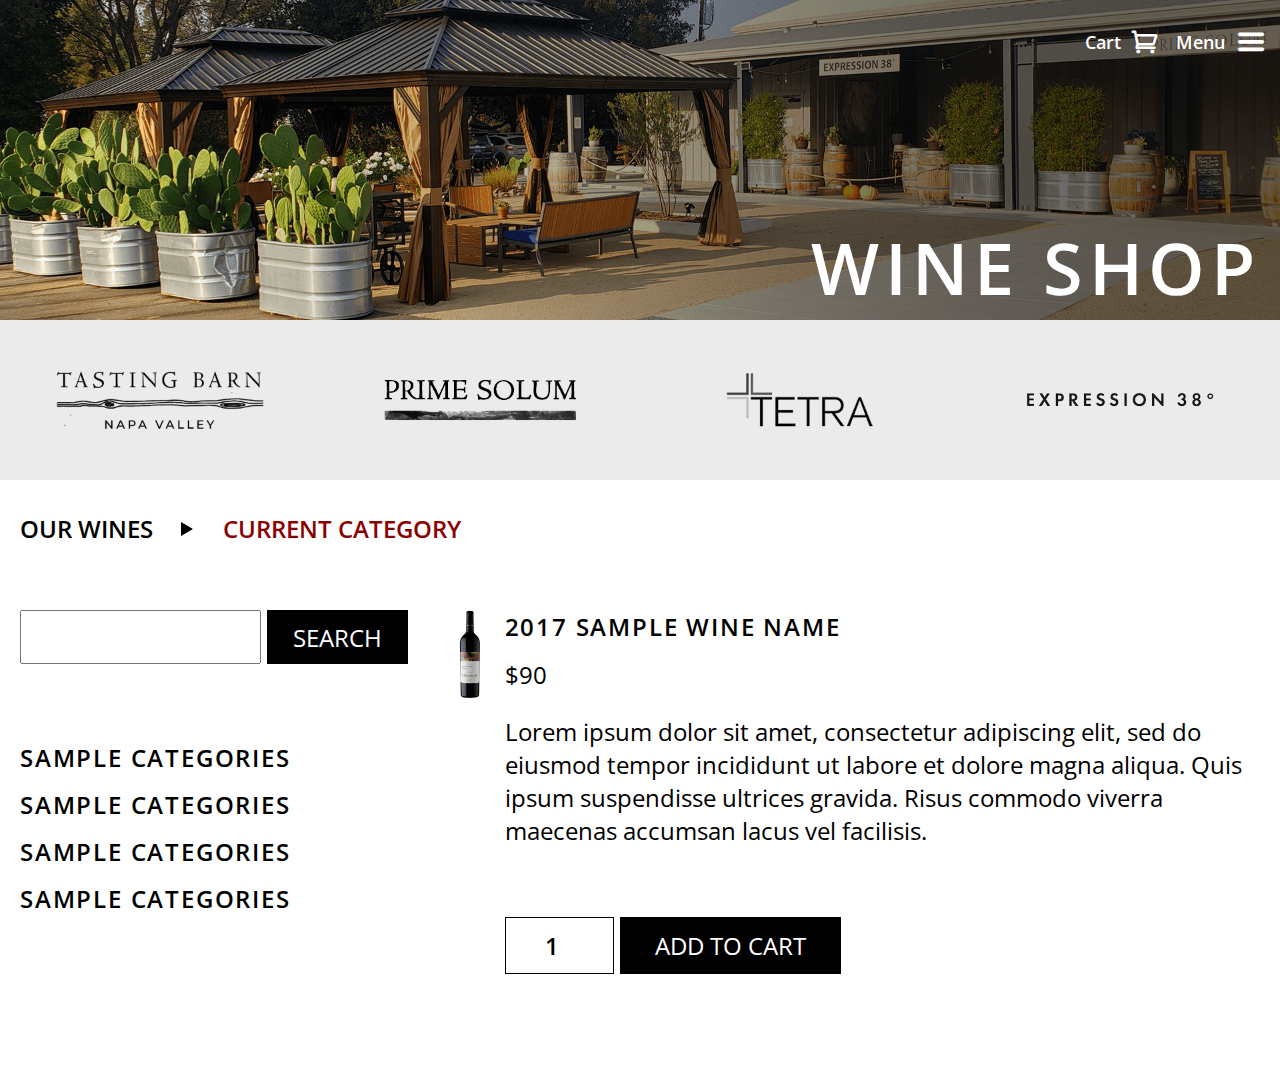
==== commit 95d6051d: "Add files via upload" ====
--- a/product.html
+++ b/product.html
@@ -20,7 +20,7 @@
 	                            <a class="header-nav_link" href="#!">Cart</a>
 	                            <div class="shopping-cart"></div>
 	                        </li>
-	                        <li class="header-nav_item">
+	                        <li class="header-nav_item" id="burger-open">
 	                            <a class="header-nav_link" href="#!">Menu</a>
 	                            <div class="burger-menu"></div>
 	                           <ul class="header-dropdown">
@@ -49,12 +49,16 @@
             </div>
         </div>
         <div class="category-navigation">
-            <div class="container">
                 <div class="category-navigation_wrapper">
-                    <a href="#!"><img class="category-img-1" src="img/category-1.png" alt="Tasting Barn"></a>
-                    <a href="#!"><img class="category-img-2" src="img/category-2.png" alt="Prime Solum"></a>
-                    <a href="#!"><img class="category-img-3" src="img/category-3.png" alt="Tetra"></a>
-                    <a href="#!"><img class="category-img-4" src="img/category-4.png" alt="Expression 38"></a>
+                    <a class="category-navigation_link" href="#!"><img class="category-img-1 category-img"
+                                                                       src="img/tasting-barn.png" alt="Tasting Barn"></a>
+                    <a class="category-navigation_link" href="#!"><img class="category-img-2 category-img"
+                                                                       src="img/prime-solum.png" alt="Prime Solum"></a>
+                    <a class="category-navigation_link" href="#!"><img class="category-img-3 category-img"
+                                                                       src="img/tetra.png" alt="Tetra"></a>
+                    <a class="category-navigation_link" href="#!"><img class="category-img-4 category-img"
+                                                                       src="img/expression-wine.png"
+                                                                       alt="Expression 38"></a>
                 </div>
                 <div class="category-navigation_mobile">
                     <div class="wine-menu">Wine Menu</div>
@@ -83,22 +87,31 @@
                         </nav>
                     </div>
                 </div>
-            </div>
         </div>
         <div class="product">
-            <div class="bread-crumbs_mobile">
-                <a class="bread-crumbs_link" href="index.html">our wines</a>
-                <img src="img/arrow-icon-2.png" alt="">
-                <a class="bread-crumbs_link current" href="#!">current category</a>
-            </div>
+            <nav class="breadcrumbs-mobile">
+                <ul class="breadcrumbs-list">
+                    <li>
+                        <a class="breadcrumbs-link" href="index.html">our wines</a>
+                    </li>
+                    <li>
+                        <span class="breadcrumbs-item">current category</span>
+                    </li>
+                </ul>
+            </nav>
             <div class="container">
                 <div class="products-wrapper">
                     <aside class="sidebar">
-                        <div class="bread-crumbs">
-                            <a class="bread-crumbs_link" href="index.html">our wines</a>
-                            <img src="img/arrow-icon-2.png" alt="">
-                            <a class="bread-crumbs_link current" href="#!">current category</a>
-                        </div>
+                        <nav class="breadcrumbs">
+                            <ul class="breadcrumbs-list">
+                                <li>
+                                    <a class="breadcrumbs-link" href="index.html">our wines</a>
+                                </li>
+                                <li>
+                                    <span class="breadcrumbs-item">current category</span>
+                                </li>
+                            </ul>
+                        </nav>
                         <div class="search">
                             <form class="search-form" action="#!" method="GET">
                                 <input class="search-field" type="text" name="search-value">
--- a/css/style.css
+++ b/css/style.css
@@ -144,10 +144,14 @@
     z-index: 1;
 }
 
-.header-nav_item:last-child:hover .header-dropdown {
-    opacity: 1;
-    visibility: visible;
-}
+@media not all and (pointer: coarse) {
+    #burger-open:hover .header-dropdown {
+        opacity: 1;
+        visibility: visible;
+    }
+}
+
+
 
 .header-dropdown_item {
     font-size: 24px;
@@ -197,35 +201,23 @@
     width: 100%;
     height: 160px;
     background-color: #ebebeb;
-    padding-top: 34px;
 }
 
 .category-navigation_wrapper {
     width: 100%;
     height: 100%;
     display: flex;
-    justify-content: space-between;
     align-items: center;
 }
 
-.category-img-1 {
-    width: 16vw;
-    height: 4.5vw;
-}
-
-.category-img-2 {
-    width: 15vw;
-    height: 3.2vw;
-}
-
-.category-img-3 {
-    width: 11.4vw;
-    height: 4.2vw;
-}
-
-.category-img-4 {
-    width: 15.7vw;
-    height: 2vw;
+.category-navigation_link {
+    display: inline-flex;
+    width: 25%;
+}
+
+.category-img {
+    width: 100%;
+    height: 100%;
 }
 
 .category-navigation_mobile {
@@ -439,15 +431,20 @@
 }
 
 
-@media screen and (min-width: 481px) and (max-width: 980px) {
+@media screen and (max-width: 980px) {
+
+    .header-dropdown.active {
+        opacity: 1;
+        visibility: visible;
+    }
 
      .products .container{
-         padding:0px;
+         padding: 0;
      }
 
      .product-cards {
         grid-template-columns: auto auto;
-        margin-auto;
+
     }
  
     input::-webkit-inner-spin-button {
@@ -608,28 +605,42 @@
     position: relative;
 }
 
-.bread-crumbs_mobile {
+.breadcrumbs-mobile {
     display: none;
 }
 
-.bread-crumbs {
+.breadcrumbs {
     position: absolute;
-    width: 115%;
     top: -98px;
     left: 0;
+    width: 300%;
+    max-width: 400%;
+}
+
+.breadcrumbs-list {
+    width: 100%;
     display: flex;
-    justify-content: space-between;
     align-items: center;
-}
-
-.bread-crumbs img {
-    height: 14px;
-}
-
-.bread-crumbs_link {
-    font-family: 'Open Sans', sans-serif;
-    font-size: 24px;
-    font-weight: 700;
+    margin: 0;
+    padding: 0;
+    list-style: none;
+}
+
+.breadcrumbs-list li {
+    padding: 0 40px 0 0;
+    margin: 0 30px 0 0;
+    background: url(../img/arrow-icon-2.png) center right no-repeat;
+}
+
+.breadcrumbs-list li:last-child {
+    margin: 0;
+    background: none;
+}
+
+.breadcrumbs-link {
+    font-family: 'Open Sans', sans-serif;
+    font-size: 24px;
+    font-weight: 600;
     font-style: normal;
     line-height: normal;
     letter-spacing: normal;
@@ -638,8 +649,16 @@
     text-decoration: none;
 }
 
-.bread-crumbs_link.current {
+.breadcrumbs-item {
+    font-family: 'Open Sans', sans-serif;
+    font-size: 24px;
+    font-weight: 600;
+    font-style: normal;
+    line-height: normal;
+    letter-spacing: normal;
     color: darkred;
+    text-transform: uppercase;
+    text-decoration: none;
 }
 
 .product-card_current {
@@ -677,14 +696,21 @@
 
 @media screen and (max-width: 980px) {
 
-    .bread-crumbs_mobile {
-        display: flex;
+    .product-img:hover .product-img_wrapper,
+    .product-img:hover .product-img_link {
+        display: none;
+    }
+
+    .breadcrumbs-mobile {
+        display: block;
         position: absolute;
-        width: 460px;
+        width: 100%;
         top: 40px;
         left: 40px;
-        justify-content: space-between;
-        align-items: center;
+    }
+
+    .breadcrumbs-list li:last-child {
+        padding-right: 70px;
     }
 
     .product-card_current {
@@ -704,19 +730,10 @@
 }
 
 @media screen and (max-width: 540px) {
-    .bread-crumbs_mobile {
-        width: 430px;
-    }
-}
-
-@media screen and (max-width: 480px) {
-
-    .bread-crumbs_mobile {
-        width: 100%;
-        left: 20px;
-    }
-
-    .bread-crumbs_link {
-        font-size: 18px;
-    }
-}+    .breadcrumbs-list {
+        white-space: nowrap;
+        flex-direction: column;
+        align-items: flex-start;
+    }
+}
+
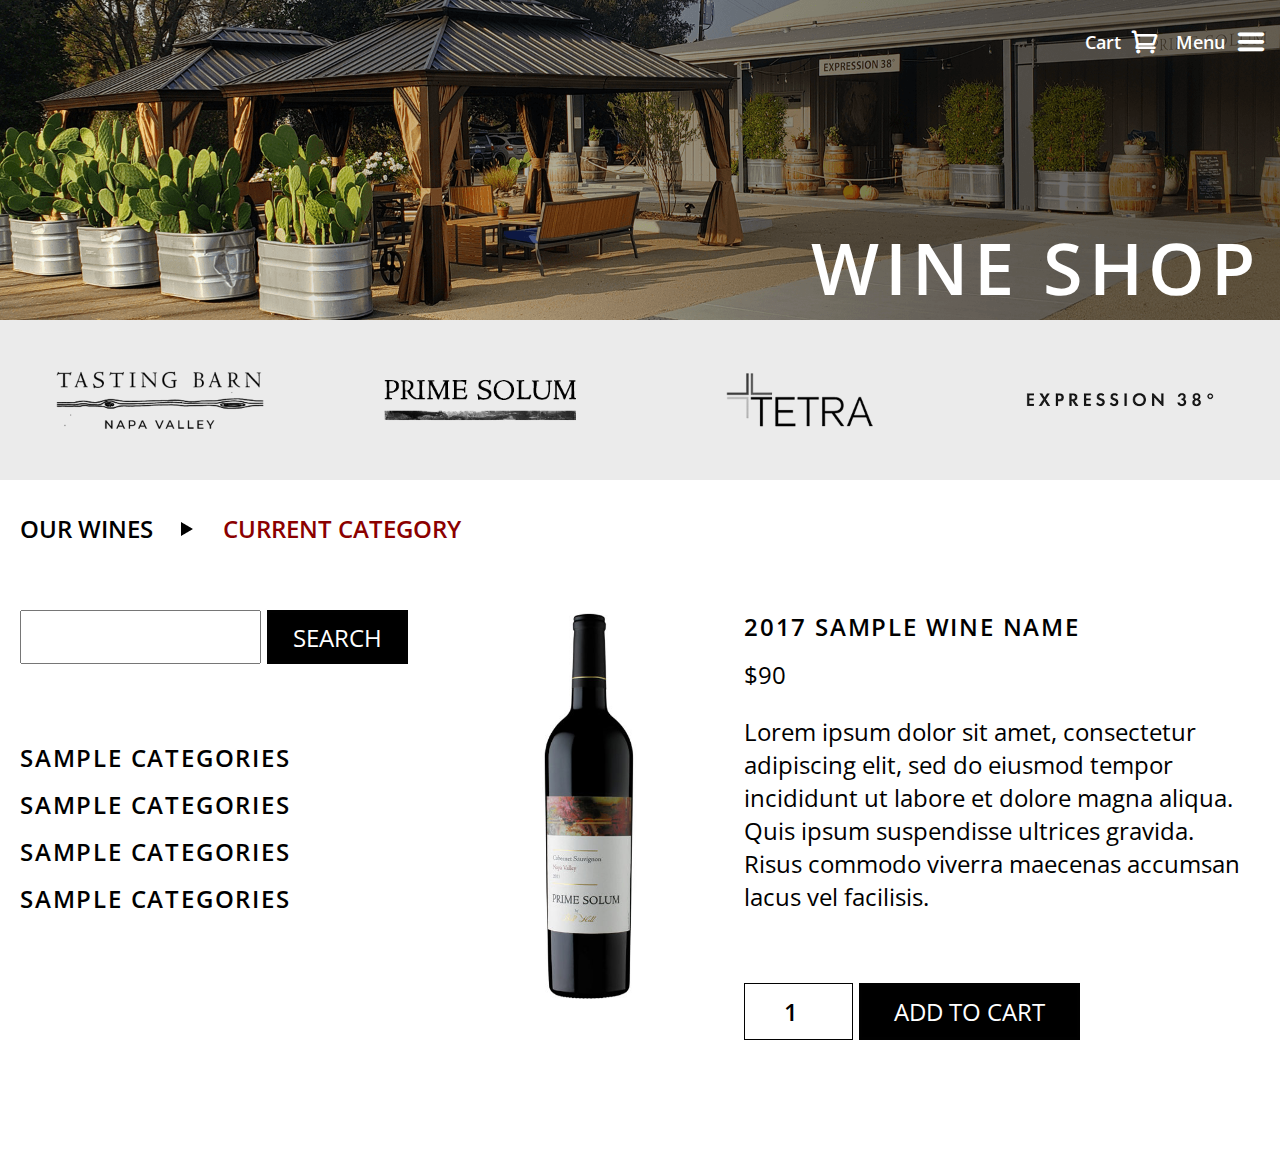
==== commit dd553660: "Add files via upload" ====
--- a/product.html
+++ b/product.html
@@ -163,6 +163,7 @@
     <footer class="footer">
     </footer>
 </div>
+<script src="https://code.jquery.com/jquery-3.5.1.min.js"></script>
 <script src="js/main.js"></script>
 </body>
 </html>--- a/css/style.css
+++ b/css/style.css
@@ -141,7 +141,7 @@
     visibility: hidden;
     transition: all .3s linear;
     border: 2px solid gray;
-    z-index: 1;
+    z-index: 501;
 }
 
 @media not all and (pointer: coarse) {
@@ -412,10 +412,6 @@
     height: 57px;
 }
 
-.product-img img {
- 	   max-height: 300px;
-	}
-
 /*Media queries*/
 
 @media screen and (min-width:1281px) {
@@ -479,20 +475,12 @@
         background-color: #ebebeb;
         position: absolute;
         width: 100%;
-        height: 0;
+        max-height: 311px;
         top: 100px;
         left: 0;
         z-index: 500;
         padding-bottom: 49px;
-        opacity: 0;
-        visibility: hidden;
-        transition: all .3s linear;
-    }
-
-    .wine-menu_dropdown.active {
-        height: 311px;
-        opacity: 1;
-        visibility: visible;
+        display: none;
     }
 
     .wine-menu {
@@ -665,6 +653,10 @@
     display: flex;
 }
 
+.product-wrapper {
+    max-width: 646px;
+    flex-shrink: 2;
+}
 
 .current-name {
     font-family: 'Open Sans', sans-serif;
@@ -713,10 +705,6 @@
         padding-right: 70px;
     }
 
-    .product-card_current {
-        flex-direction: column;
-    }
-
 
     .current-amount {
         justify-content: flex-start;
@@ -727,6 +715,20 @@
         margin-right: 10px;
     }
 
+}
+
+@media screen and (max-width: 768px) {
+    .product-card_current {
+        flex-direction: column;
+    }
+
+    .product-img {
+        height: 350px;
+    }
+
+    .product-img img {
+        height: 100%;
+    }
 }
 
 @media screen and (max-width: 540px) {
